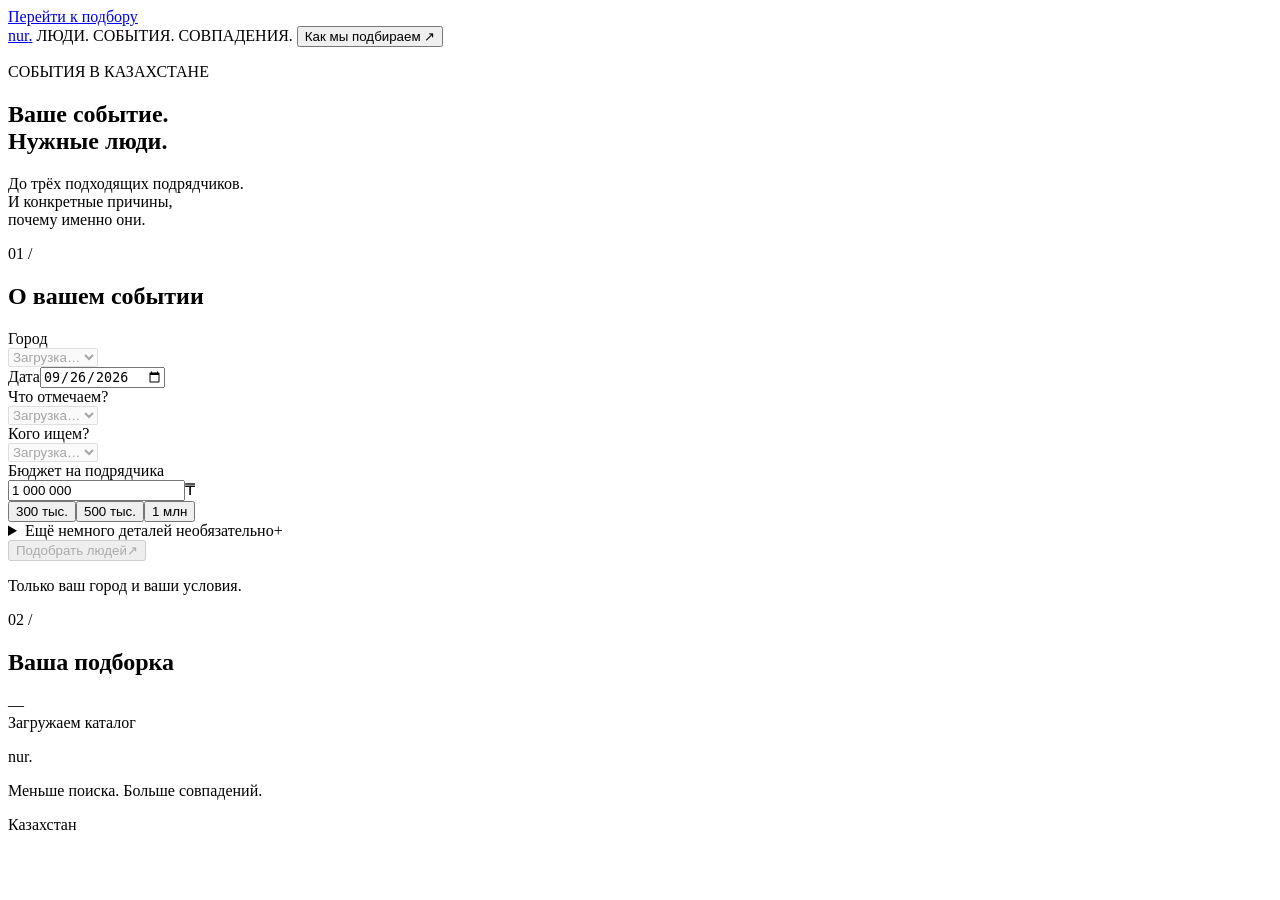
==== frontend/index.html @ 9caae8ce "first demo version" ====
<!doctype html>
<html lang="ru">
<head>
  <meta charset="utf-8">
  <meta name="viewport" content="width=device-width, initial-scale=1">
  <meta name="theme-color" content="#f6f5f1">
  <meta name="description" content="Подбор event-подрядчиков в Казахстане. До трёх подходящих вариантов с понятными причинами выбора.">
  <title>Nur — люди для вашего события</title>
  <link rel="icon" href="/assets/favicon.svg" type="image/svg+xml">
  <link rel="stylesheet" href="/assets/styles.css">
  <script src="/assets/app.js" defer></script>
</head>
<body>
  <a class="skip-link" href="#order-form">Перейти к подбору</a>
  <div class="page-shell">
    <header class="site-header">
      <a class="brand" href="/" aria-label="Nur — главная">nur<span class="brand-point">.</span></a>
      <span class="brand-caption">ЛЮДИ. СОБЫТИЯ. СОВПАДЕНИЯ.</span>
      <button class="text-button about-button" id="about-open" type="button">Как мы подбираем <span aria-hidden="true">↗</span></button>
    </header>

    <main id="main">
      <section class="intro" aria-labelledby="page-title">
        <div>
          <p class="eyebrow"><span class="tiny-line"></span> СОБЫТИЯ В КАЗАХСТАНЕ</p>
          <h1 id="page-title">Ваше событие.<br><span>Нужные люди.</span></h1>
        </div>
        <p class="intro-note">До трёх подходящих подрядчиков.<br>И конкретные причины,<br>почему именно они.</p>
      </section>

      <div class="workspace">
        <aside class="form-panel" aria-labelledby="form-title">
          <div class="section-caption"><span class="section-number">01 /</span><h2 id="form-title">О вашем событии</h2></div>
          <form id="order-form" novalidate>
            <div class="field-row">
              <div class="field"><label for="city">Город</label><div class="select-wrap"><select id="city" name="city" required disabled><option>Загрузка…</option></select></div><span class="field-error" id="city-error"></span></div>
              <div class="field"><label for="date">Дата</label><input id="date" name="date" type="date" value="2026-09-26" required aria-describedby="date-error"><span class="field-error" id="date-error"></span></div>
            </div>
            <div class="field"><label for="event_type">Что отмечаем?</label><div class="select-wrap"><select id="event_type" name="event_type" required disabled><option>Загрузка…</option></select></div><span class="field-error" id="event_type-error"></span></div>
            <div class="field"><label for="category">Кого ищем?</label><div class="select-wrap"><select id="category" name="category" required disabled><option>Загрузка…</option></select></div><span class="field-error" id="category-error"></span></div>
            <div class="field budget-field">
              <label for="budget">Бюджет на подрядчика</label>
              <div class="money-input"><input id="budget" name="budget" type="text" inputmode="numeric" value="1 000 000" required autocomplete="off" aria-describedby="budget-error"><span aria-hidden="true">₸</span></div>
              <span class="field-error" id="budget-error"></span>
              <div class="budget-presets" aria-label="Быстрый выбор бюджета"><button type="button" data-budget="300000">300 тыс.</button><button type="button" data-budget="500000">500 тыс.</button><button type="button" data-budget="1000000" class="is-active" aria-pressed="true">1 млн</button></div>
            </div>
            <details class="extra-options" id="extra-options">
              <summary>Ещё немного деталей <span class="optional">необязательно</span><span class="details-sign" aria-hidden="true">+</span></summary>
              <div class="extra-fields field-row">
                <div class="field"><label for="language">Язык</label><div class="select-wrap"><select id="language" name="language"><option value="">Любой</option></select></div><span class="field-error" id="language-error"></span></div>
                <div class="field"><label for="duration">Длительность, ч</label><input id="duration" name="duration" type="number" min="0.5" step="0.5" placeholder="Не указана" aria-describedby="duration-error"><span class="field-error" id="duration-error"></span></div>
              </div>
            </details>
            <p class="form-error" id="form-error" role="alert" hidden></p>
            <button class="submit-button" id="submit-button" type="submit" disabled><span id="submit-label">Подобрать людей</span><span class="button-arrow" aria-hidden="true">↗</span></button>
            <p class="form-footnote">Только ваш город и ваши условия.</p>
          </form>
        </aside>

        <section class="results-panel" aria-labelledby="results-title" aria-busy="false" id="results-panel">
          <div class="results-header"><div class="section-caption"><span class="section-number">02 /</span><h2 id="results-title">Ваша подборка</h2></div><span class="results-count" id="results-count">—</span></div>
          <div class="results-context" id="results-context">Загружаем каталог</div>
          <div id="results" class="results-list"></div>
          <p class="results-note" id="results-note" hidden></p>
          <p class="status-live sr-only" id="status-live" role="status" aria-live="polite"></p>
        </section>
      </div>
    </main>

    <footer class="site-footer"><span class="footer-brand">nur<span>.</span></span><p>Меньше поиска. Больше совпадений.</p><span class="catalog-meta" id="catalog-meta">Казахстан</span></footer>
  </div>

  <dialog id="about-dialog" aria-labelledby="about-title">
    <div class="dialog-top"><span class="eyebrow">ПРОЗРАЧНЫЙ ПОДБОР</span><button class="close-button" id="about-close" aria-label="Закрыть" type="button">×</button></div>
    <h2 id="about-title">У каждого выбора<br>есть причина.</h2>
    <ol class="about-steps"><li><span>01</span><div><h3>Сначала — ваши условия</h3><p>Город, категория, дата, формат и бюджет. Если указаны язык и длительность, учитываем и их.</p></div></li><li><span>02</span><div><h3>Затем — короткий список</h3><p>Показываем до трёх вариантов с ценой «от», ближайшей к бюджету, но не выше него.</p></div></li><li><span>03</span><div><h3>И факты вместо обещаний</h3><p>Объяснения опираются на данные профиля. Если совпадений нет, предлагаем изменения, которые действительно помогут.</p></div></li></ol>
    <p class="dialog-note">Цена «от» — не окончательная смета. Свободную дату и детали заказа нужно подтвердить с подрядчиком.</p>
  </dialog>
</body>
</html>
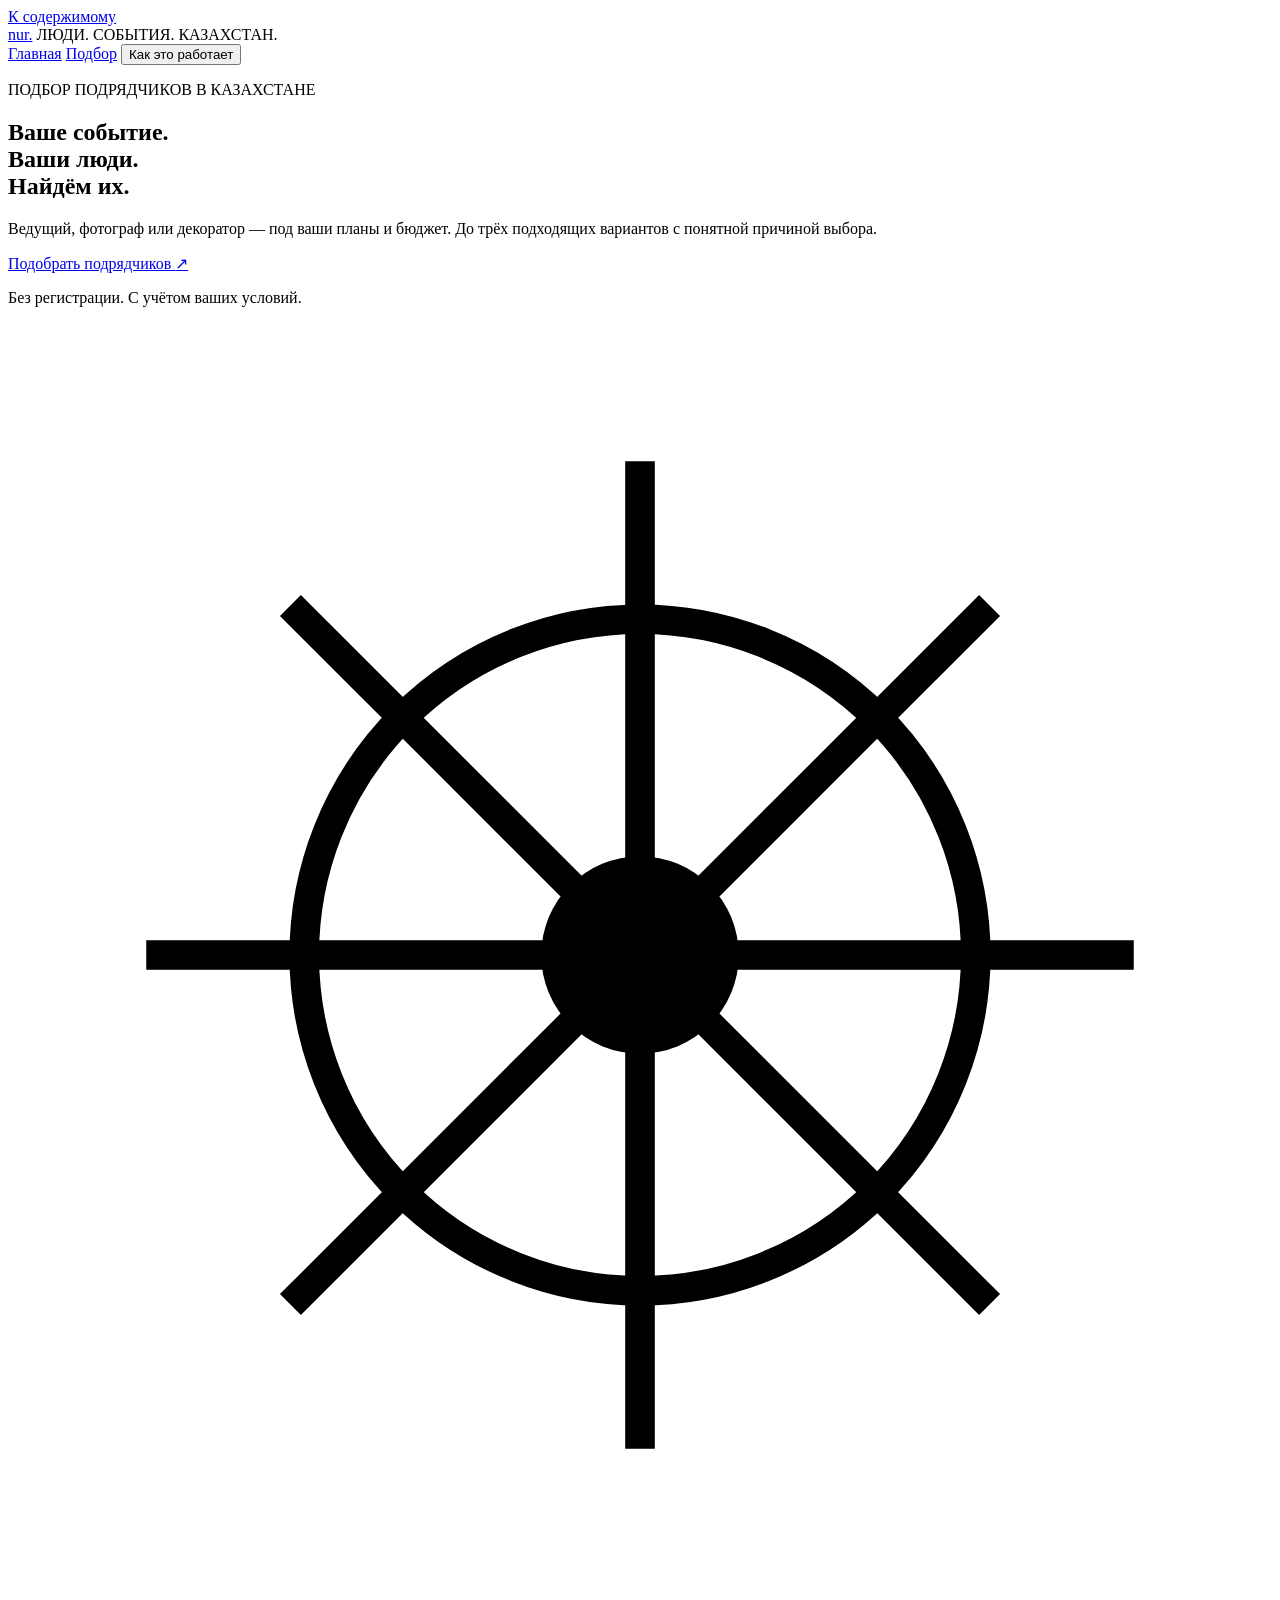
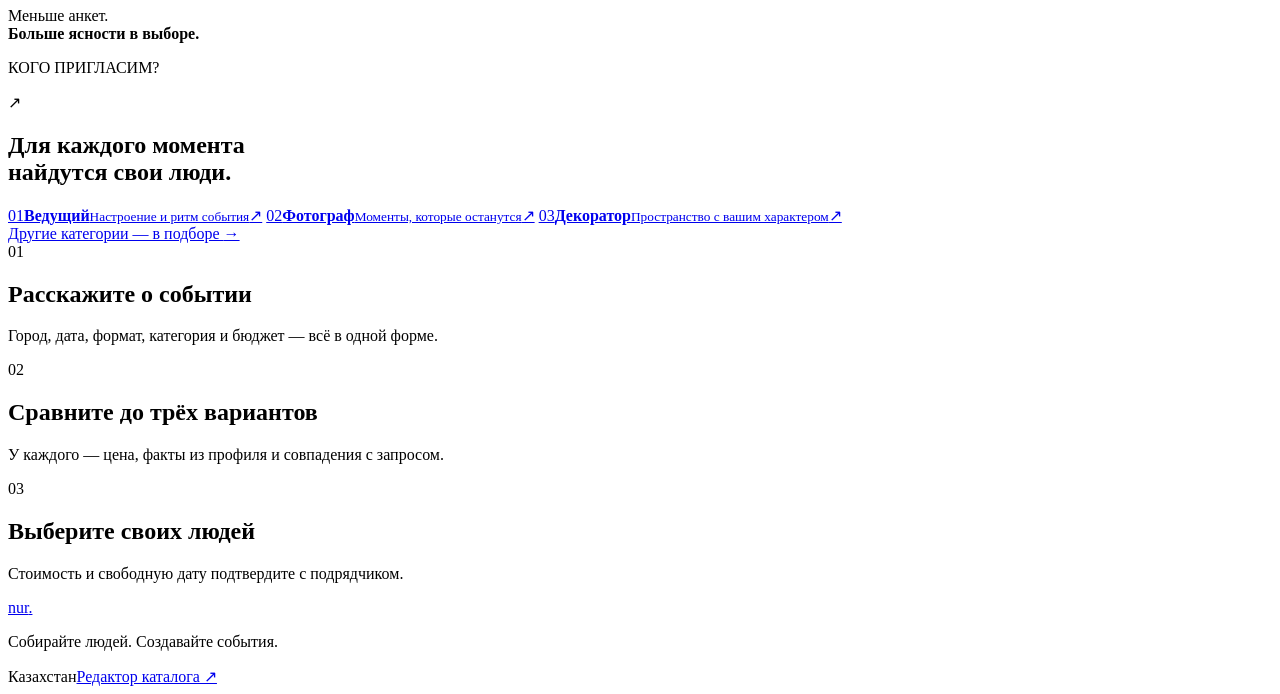
==== commit 445a4623: "final version v1.0" ====
--- a/frontend/index.html
+++ b/frontend/index.html
@@ -3,73 +3,57 @@
 <head>
   <meta charset="utf-8">
   <meta name="viewport" content="width=device-width, initial-scale=1">
-  <meta name="theme-color" content="#f6f5f1">
+  <meta name="theme-color" content="#f7f5f0">
   <meta name="description" content="Подбор event-подрядчиков в Казахстане. До трёх подходящих вариантов с понятными причинами выбора.">
   <title>Nur — люди для вашего события</title>
   <link rel="icon" href="/assets/favicon.svg" type="image/svg+xml">
   <link rel="stylesheet" href="/assets/styles.css">
-  <script src="/assets/app.js" defer></script>
+  <script src="/assets/home.js" type="module"></script>
 </head>
-<body>
-  <a class="skip-link" href="#order-form">Перейти к подбору</a>
+<body class="home-page">
+  <a class="skip-link" href="#main">К содержимому</a>
   <div class="page-shell">
     <header class="site-header">
       <a class="brand" href="/" aria-label="Nur — главная">nur<span class="brand-point">.</span></a>
-      <span class="brand-caption">ЛЮДИ. СОБЫТИЯ. СОВПАДЕНИЯ.</span>
-      <button class="text-button about-button" id="about-open" type="button">Как мы подбираем <span aria-hidden="true">↗</span></button>
+      <span class="brand-caption">ЛЮДИ. СОБЫТИЯ. КАЗАХСТАН.</span>
+      <nav class="header-nav" aria-label="Основная навигация">
+        <a class="nav-link" href="/" aria-current="page">Главная</a>
+        <a class="nav-link" href="/selection">Подбор</a>
+        <button class="text-button" id="about-open" type="button">Как это работает</button>
+      </nav>
     </header>
-
     <main id="main">
-      <section class="intro" aria-labelledby="page-title">
-        <div>
-          <p class="eyebrow"><span class="tiny-line"></span> СОБЫТИЯ В КАЗАХСТАНЕ</p>
-          <h1 id="page-title">Ваше событие.<br><span>Нужные люди.</span></h1>
+      <section class="home-hero" aria-labelledby="page-title">
+        <div class="hero-copy">
+          <p class="eyebrow"><span class="tiny-line"></span> ПОДБОР ПОДРЯДЧИКОВ В КАЗАХСТАНЕ</p>
+          <h1 id="page-title">Ваше событие.<br>Ваши люди.<br><span>Найдём их.</span></h1>
+          <p class="hero-description">Ведущий, фотограф или декоратор — под ваши планы и бюджет. До трёх подходящих вариантов с понятной причиной выбора.</p>
+          <a class="primary-link" href="/selection">Подобрать подрядчиков <span aria-hidden="true">↗</span></a>
+          <p class="hero-caption">Без регистрации. С учётом ваших условий.</p>
+          <div class="hero-signature">
+            <svg class="gather-mark" viewBox="0 0 64 64" fill="none" aria-hidden="true"><path d="M32 7v50M7 32h50M14.3 14.3l35.4 35.4M14.3 49.7l35.4-35.4" stroke="currentColor" stroke-width="1.5"/><circle cx="32" cy="32" r="17" stroke="currentColor" stroke-width="1.5"/><circle cx="32" cy="32" r="5" fill="currentColor"/></svg>
+            <p>Меньше анкет.<br><strong>Больше ясности в выборе.</strong></p>
+          </div>
         </div>
-        <p class="intro-note">До трёх подходящих подрядчиков.<br>И конкретные причины,<br>почему именно они.</p>
+        <div class="category-board">
+          <div class="board-heading"><p class="eyebrow">КОГО ПРИГЛАСИМ?</p><span aria-hidden="true">↗</span></div>
+          <h2>Для каждого момента<br>найдутся свои люди.</h2>
+          <nav class="category-links" aria-label="Категории подрядчиков">
+            <a class="category-link" href="/selection?category=%D0%92%D0%B5%D0%B4%D1%83%D1%89%D0%B8%D0%B9" aria-label="Ведущий"><span class="category-index">01</span><span><strong>Ведущий</strong><small>Настроение и ритм события</small></span><span class="category-arrow" aria-hidden="true">↗</span></a>
+            <a class="category-link" href="/selection?category=%D0%A4%D0%BE%D1%82%D0%BE%D0%B3%D1%80%D0%B0%D1%84" aria-label="Фотограф"><span class="category-index">02</span><span><strong>Фотограф</strong><small>Моменты, которые останутся</small></span><span class="category-arrow" aria-hidden="true">↗</span></a>
+            <a class="category-link" href="/selection?category=%D0%94%D0%B5%D0%BA%D0%BE%D1%80%D0%B0%D1%82%D0%BE%D1%80" aria-label="Декоратор"><span class="category-index">03</span><span><strong>Декоратор</strong><small>Пространство с вашим характером</small></span><span class="category-arrow" aria-hidden="true">↗</span></a>
+          </nav>
+          <a class="board-all" href="/selection">Другие категории — в подборе <span aria-hidden="true">→</span></a>
+        </div>
       </section>
-
-      <div class="workspace">
-        <aside class="form-panel" aria-labelledby="form-title">
-          <div class="section-caption"><span class="section-number">01 /</span><h2 id="form-title">О вашем событии</h2></div>
-          <form id="order-form" novalidate>
-            <div class="field-row">
-              <div class="field"><label for="city">Город</label><div class="select-wrap"><select id="city" name="city" required disabled><option>Загрузка…</option></select></div><span class="field-error" id="city-error"></span></div>
-              <div class="field"><label for="date">Дата</label><input id="date" name="date" type="date" value="2026-09-26" required aria-describedby="date-error"><span class="field-error" id="date-error"></span></div>
-            </div>
-            <div class="field"><label for="event_type">Что отмечаем?</label><div class="select-wrap"><select id="event_type" name="event_type" required disabled><option>Загрузка…</option></select></div><span class="field-error" id="event_type-error"></span></div>
-            <div class="field"><label for="category">Кого ищем?</label><div class="select-wrap"><select id="category" name="category" required disabled><option>Загрузка…</option></select></div><span class="field-error" id="category-error"></span></div>
-            <div class="field budget-field">
-              <label for="budget">Бюджет на подрядчика</label>
-              <div class="money-input"><input id="budget" name="budget" type="text" inputmode="numeric" value="1 000 000" required autocomplete="off" aria-describedby="budget-error"><span aria-hidden="true">₸</span></div>
-              <span class="field-error" id="budget-error"></span>
-              <div class="budget-presets" aria-label="Быстрый выбор бюджета"><button type="button" data-budget="300000">300 тыс.</button><button type="button" data-budget="500000">500 тыс.</button><button type="button" data-budget="1000000" class="is-active" aria-pressed="true">1 млн</button></div>
-            </div>
-            <details class="extra-options" id="extra-options">
-              <summary>Ещё немного деталей <span class="optional">необязательно</span><span class="details-sign" aria-hidden="true">+</span></summary>
-              <div class="extra-fields field-row">
-                <div class="field"><label for="language">Язык</label><div class="select-wrap"><select id="language" name="language"><option value="">Любой</option></select></div><span class="field-error" id="language-error"></span></div>
-                <div class="field"><label for="duration">Длительность, ч</label><input id="duration" name="duration" type="number" min="0.5" step="0.5" placeholder="Не указана" aria-describedby="duration-error"><span class="field-error" id="duration-error"></span></div>
-              </div>
-            </details>
-            <p class="form-error" id="form-error" role="alert" hidden></p>
-            <button class="submit-button" id="submit-button" type="submit" disabled><span id="submit-label">Подобрать людей</span><span class="button-arrow" aria-hidden="true">↗</span></button>
-            <p class="form-footnote">Только ваш город и ваши условия.</p>
-          </form>
-        </aside>
-
-        <section class="results-panel" aria-labelledby="results-title" aria-busy="false" id="results-panel">
-          <div class="results-header"><div class="section-caption"><span class="section-number">02 /</span><h2 id="results-title">Ваша подборка</h2></div><span class="results-count" id="results-count">—</span></div>
-          <div class="results-context" id="results-context">Загружаем каталог</div>
-          <div id="results" class="results-list"></div>
-          <p class="results-note" id="results-note" hidden></p>
-          <p class="status-live sr-only" id="status-live" role="status" aria-live="polite"></p>
-        </section>
-      </div>
+      <section class="how-it-works" aria-label="От запроса к выбору">
+        <div class="how-step"><span>01</span><div><h2>Расскажите о событии</h2><p>Город, дата, формат, категория и бюджет — всё в одной форме.</p></div></div>
+        <div class="how-step"><span>02</span><div><h2>Сравните до трёх вариантов</h2><p>У каждого — цена, факты из профиля и совпадения с запросом.</p></div></div>
+        <div class="how-step"><span>03</span><div><h2>Выберите своих людей</h2><p>Стоимость и свободную дату подтвердите с подрядчиком.</p></div></div>
+      </section>
     </main>
-
-    <footer class="site-footer"><span class="footer-brand">nur<span>.</span></span><p>Меньше поиска. Больше совпадений.</p><span class="catalog-meta" id="catalog-meta">Казахстан</span></footer>
+    <footer class="site-footer"><a class="footer-brand" href="/" aria-label="Nur — главная">nur<span>.</span></a><p>Собирайте людей. Создавайте события.</p><span class="catalog-meta">Казахстан</span><a class="editor-link" href="/admin">Редактор каталога ↗</a></footer>
   </div>
-
   <dialog id="about-dialog" aria-labelledby="about-title">
     <div class="dialog-top"><span class="eyebrow">ПРОЗРАЧНЫЙ ПОДБОР</span><button class="close-button" id="about-close" aria-label="Закрыть" type="button">×</button></div>
     <h2 id="about-title">У каждого выбора<br>есть причина.</h2>
